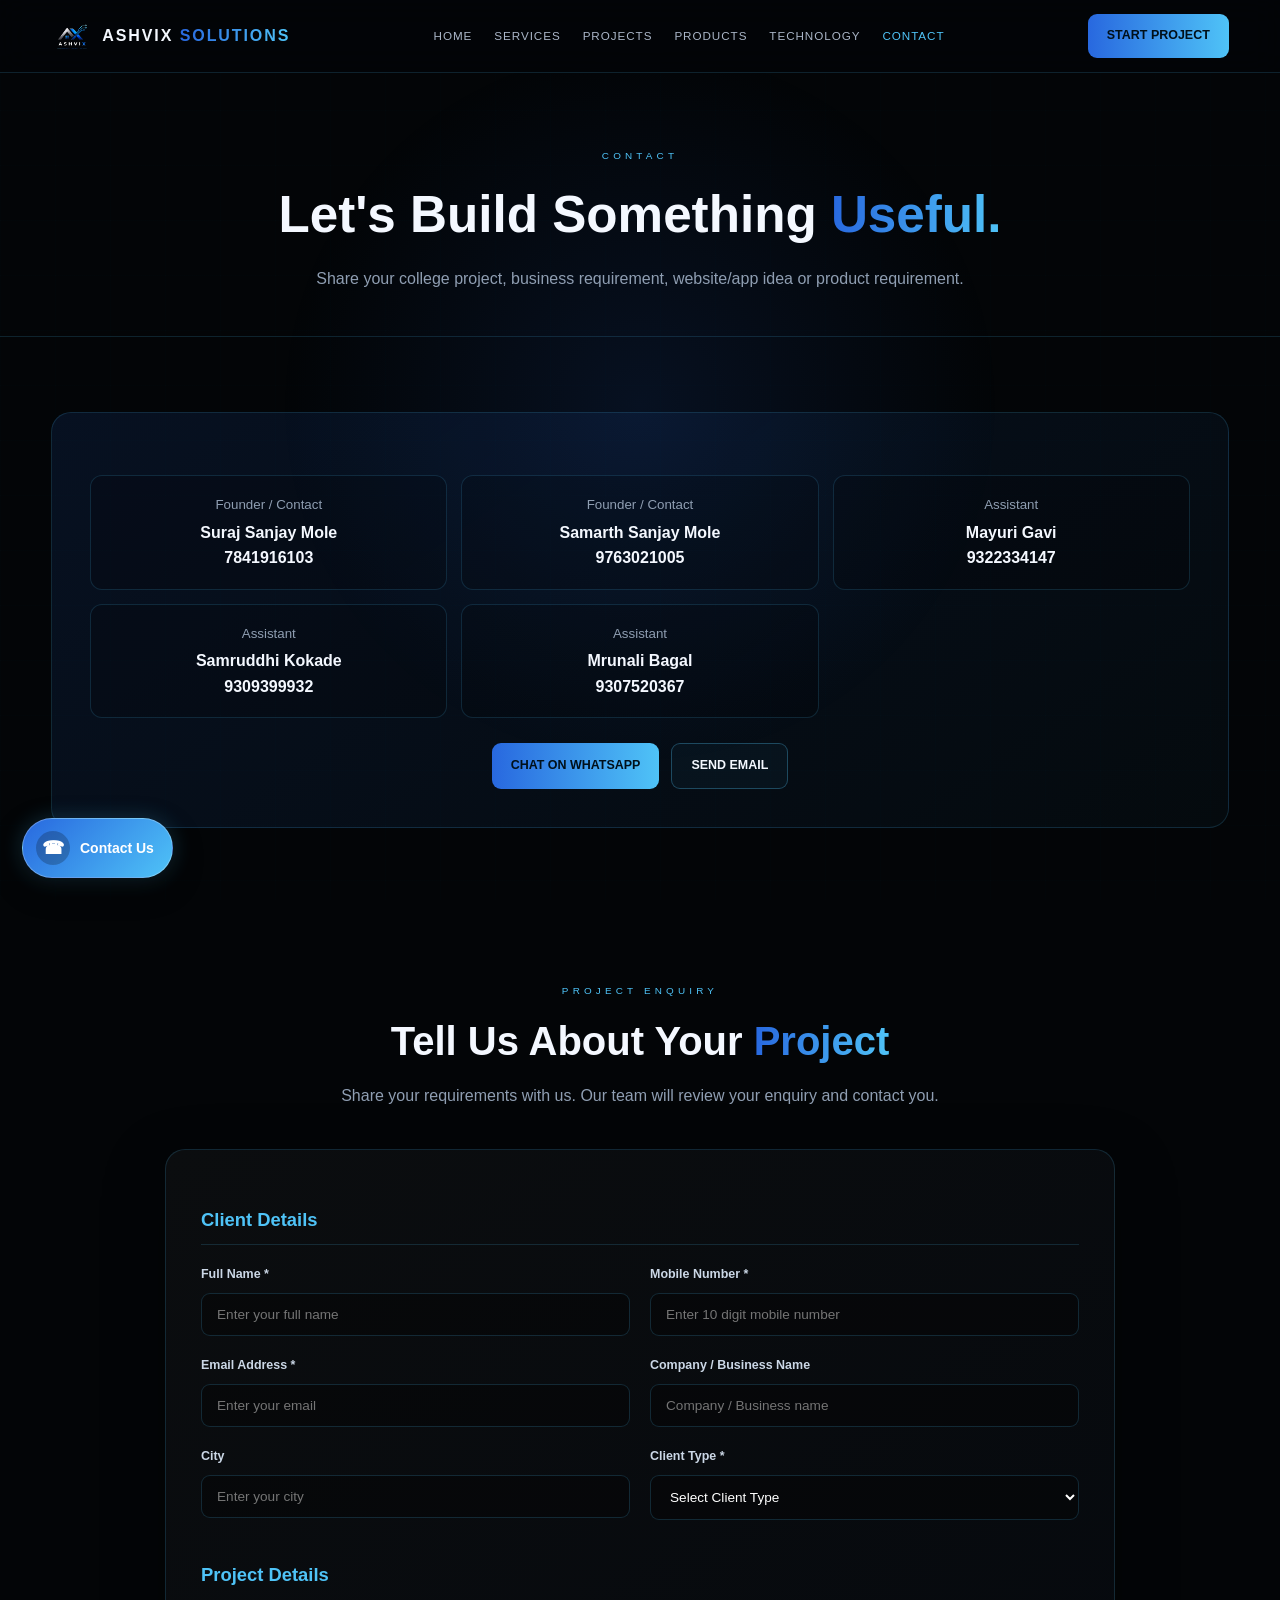
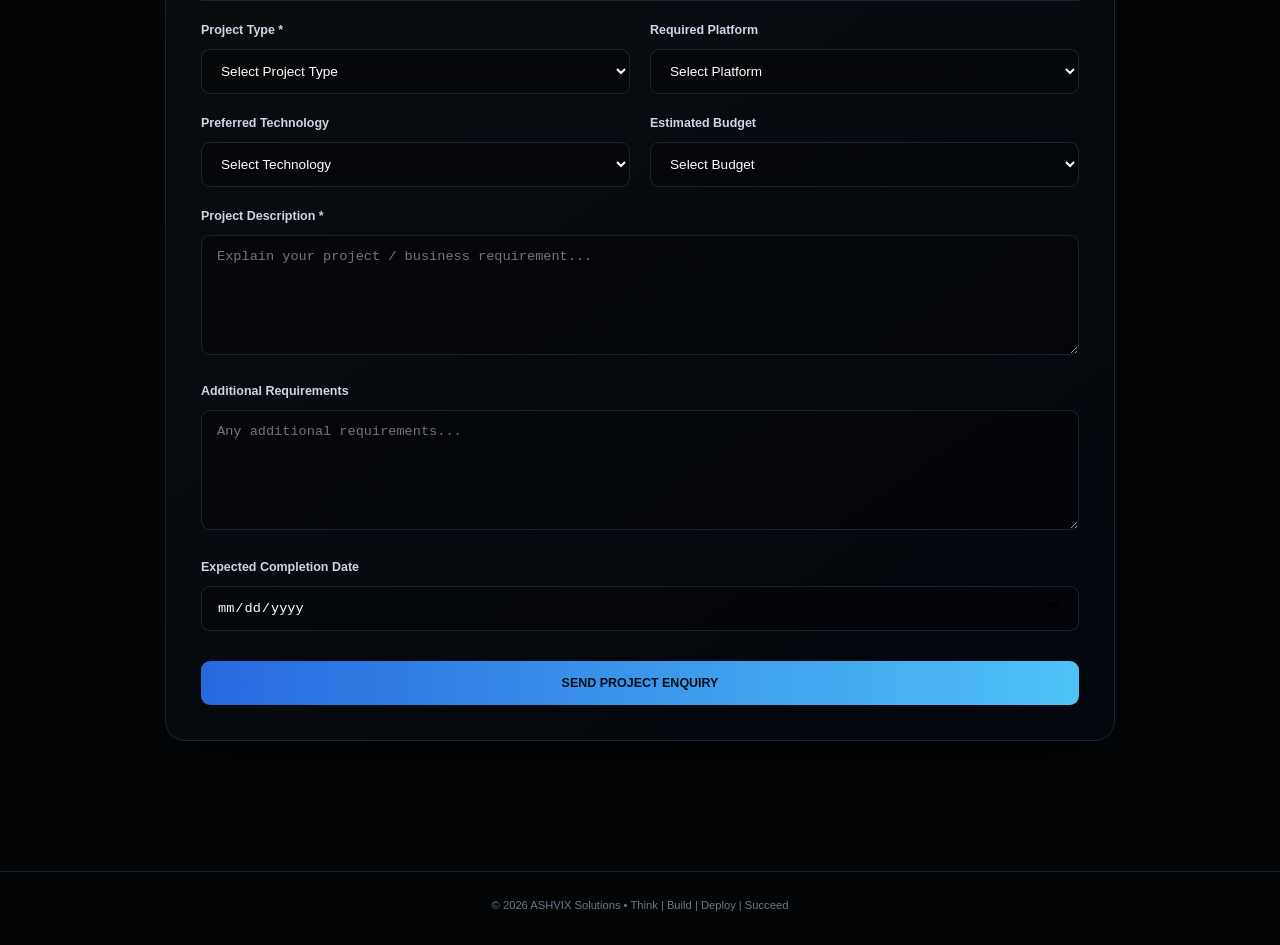
==== contact.html @ 6aa0c2d6 "Add files via upload" ====
<!DOCTYPE html><html lang="en"><head><meta charset="UTF-8"><meta name="viewport" content="width=device-width,initial-scale=1.0"><title>Contact | ASHVIX Solutions</title><meta name="description" content="ASHVIX Solutions — student projects, client software, websites, mobile apps, desktop applications and smart products."><link rel="stylesheet" href="style.css"></head><body>
<nav><div class="container nav">
<a class="brand" href="index.html"><img class="logo-img" src="[data-uri]" alt="ASHVIX Solutions"><span>ASHVIX <span class="grad">SOLUTIONS</span></span></a>
<div class="links">
<a class="" href="index.html">HOME</a>
<a class="" href="services.html">SERVICES</a>
<a class="" href="projects.html">PROJECTS</a>
<a class="" href="products.html">PRODUCTS</a>
<a class="" href="technology.html">TECHNOLOGY</a>
<a class="active" href="contact.html">CONTACT</a>
</div><a class="btn primary" href="contact.html">START PROJECT</a></div></nav>

<header class="page-hero"><div class="container"><div class="tag">Contact</div><h1>Let's Build Something <span class="grad">Useful.</span></h1><p>Share your college project, business requirement, website/app idea or product requirement.</p></div></header>
<section><div class="container"><div class="cta"><div class="contacts">
<div class="contact"><small>Founder / Contact</small><a href="tel:+917841916103">Suraj Sanjay Mole<br>7841916103</a></div>
<div class="contact"><small>Founder / Contact</small><a href="tel:+919763021005">Samarth Sanjay Mole<br>9763021005</a></div>
<div class="contact"><small>Assistant</small><a href="tel:+919322334147">Mayuri Gavi<br>9322334147</a></div>
<div class="contact"><small>Assistant</small><a href="tel:+919309399932">Samruddhi Kokade<br>9309399932</a></div>
<div class="contact"><small>Assistant</small><a href="tel:+919309399932">Mrunali Bagal<br>9307520367</a></div>
</div><div class="actions"><a class="btn primary" href="https://wa.me/917841916103?text=Hello%20ASHVIX%20Solutions%2C%20I%20want%20to%20discuss%20a%20project." target="_blank">CHAT ON WHATSAPP</a><a class="btn outline" href="mailto:ashvixsolutions@gmail.com">SEND EMAIL</a></div></div></div></section>

<section class="enquiry-section">
<div class="container">
<div class="section-title">
<div class="tag">PROJECT ENQUIRY</div>
<h2>Tell Us About Your <span class="grad">Project</span></h2>
<p>Share your requirements with us. Our team will review your enquiry and contact you.</p>
</div>

<form action="send_enquiry.php" method="POST" class="enquiry-form">
<div class="form-section-title">Client Details</div>
<div class="form-row">
<div class="form-group"><label>Full Name *</label><input type="text" name="full_name" placeholder="Enter your full name" required></div>
<div class="form-group"><label>Mobile Number *</label><input type="tel" name="mobile" placeholder="Enter 10 digit mobile number" pattern="[0-9]{10}" maxlength="10" required></div>
</div>
<div class="form-row">
<div class="form-group"><label>Email Address *</label><input type="email" name="email" placeholder="Enter your email" required></div>
<div class="form-group"><label>Company / Business Name</label><input type="text" name="company" placeholder="Company / Business name"></div>
</div>
<div class="form-row">
<div class="form-group"><label>City</label><input type="text" name="city" placeholder="Enter your city"></div>
<div class="form-group"><label>Client Type *</label>
<select name="client_type" required>
<option value="">Select Client Type</option><option>Student</option><option>Business Owner</option><option>Company</option><option>College</option><option>School</option><option>University</option><option>Individual</option><option>Other</option>
</select></div>
</div>

<div class="form-section-title">Project Details</div>
<div class="form-row">
<div class="form-group"><label>Project Type *</label>
<select name="project_type" required>
<option value="">Select Project Type</option><option>College Project</option><option>Website</option><option>Android Application</option><option>iOS Application</option><option>Android & iOS Application</option><option>Desktop Application</option><option>Business Management Software</option><option>E-Commerce</option><option>Portfolio</option><option>AI / ML Project</option><option>Smart Automation</option><option>Other</option>
</select></div>
<div class="form-group"><label>Required Platform</label>
<select name="platform"><option value="">Select Platform</option><option>Web</option><option>Android</option><option>iOS</option><option>Android & iOS</option><option>Windows Desktop</option><option>Multiple Platforms</option></select></div>
</div>
<div class="form-row">
<div class="form-group"><label>Preferred Technology</label>
<select name="technology"><option value="">Select Technology</option><option>Java</option><option>Java Full Stack</option><option>Python</option><option>Python AI / ML</option><option>Flutter</option><option>React.js</option><option>Angular</option><option>MERN</option><option>ASP.NET</option><option>JavaScript</option><option>PHP</option><option>Other</option></select></div>
<div class="form-group"><label>Estimated Budget</label>
<select name="budget"><option value="">Select Budget</option><option>Below ₹10,000</option><option>₹10,000 - ₹25,000</option><option>₹25,000 - ₹50,000</option><option>₹50,000 - ₹1,00,000</option><option>Above ₹1,00,000</option><option>Not Decided</option></select></div>
</div>
<div class="form-group"><label>Project Description *</label><textarea name="project_description" rows="6" placeholder="Explain your project / business requirement..." required></textarea></div>
<div class="form-group"><label>Additional Requirements</label><textarea name="additional_requirements" rows="4" placeholder="Any additional requirements..."></textarea></div>
<div class="form-group"><label>Expected Completion Date</label><input type="date" name="expected_date"></div>
<button type="submit" class="btn primary submit-btn">SEND PROJECT ENQUIRY</button>
</form>
</div>
</section>

<footer><div class="container">© 2026 ASHVIX Solutions • Think | Build | Deploy | Succeed</div></footer>
<!-- Floating Contact Button -->
<a href="contact.html" class="floating-contact" aria-label="Contact ASHVIX Solutions" title="Contact Us">
    <span class="floating-contact-icon">☎</span>
    <span class="floating-contact-text">Contact Us</span>
</a>

</body></html>
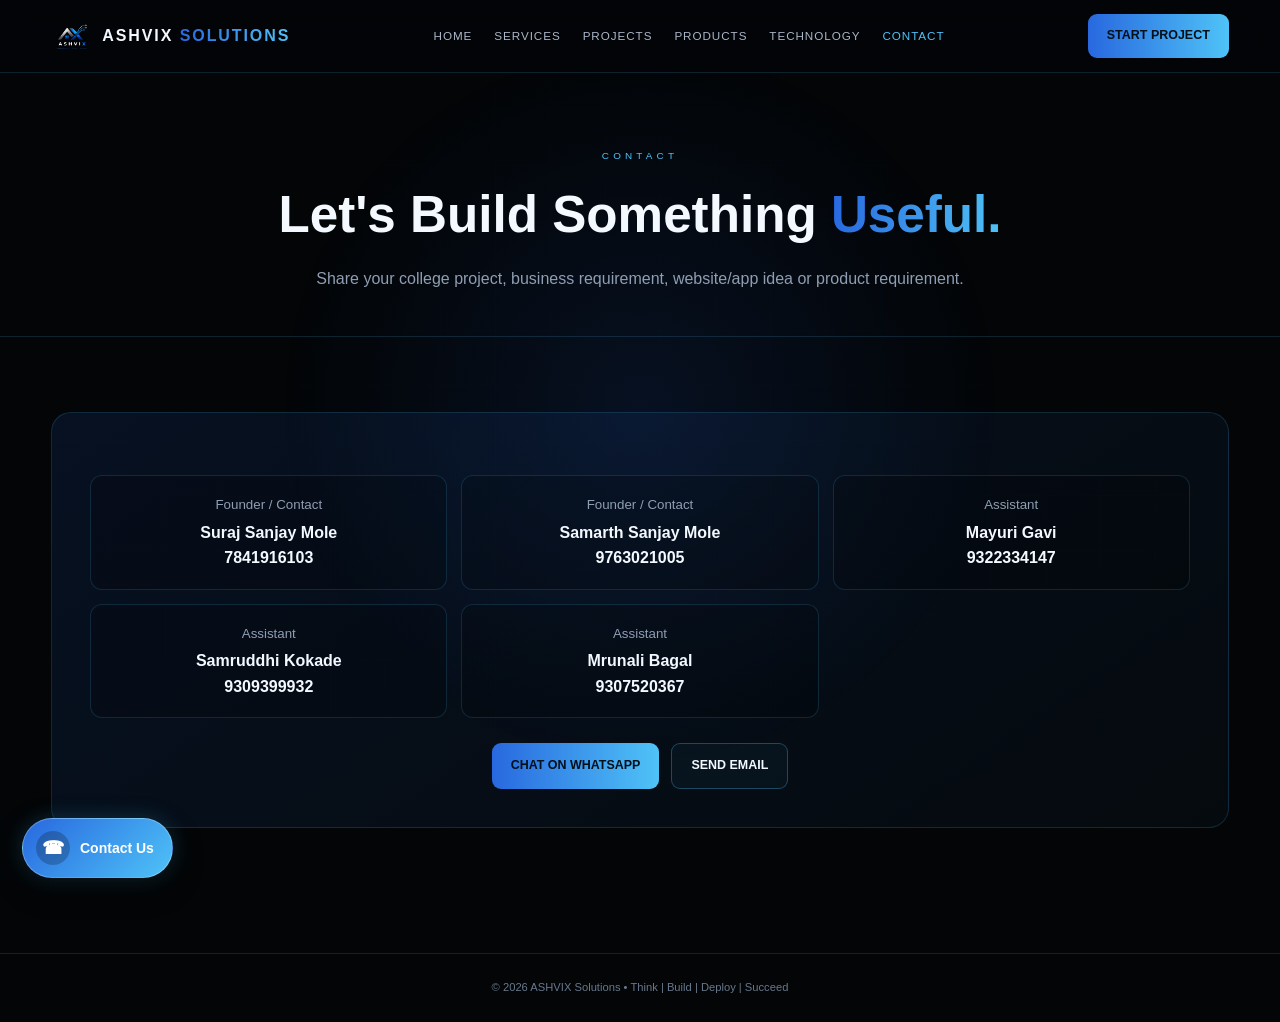
==== commit cc903412: "Update contact.html" ====
--- a/contact.html
+++ b/contact.html
@@ -19,55 +19,6 @@
 <div class="contact"><small>Assistant</small><a href="tel:+919309399932">Mrunali Bagal<br>9307520367</a></div>
 </div><div class="actions"><a class="btn primary" href="https://wa.me/917841916103?text=Hello%20ASHVIX%20Solutions%2C%20I%20want%20to%20discuss%20a%20project." target="_blank">CHAT ON WHATSAPP</a><a class="btn outline" href="mailto:ashvixsolutions@gmail.com">SEND EMAIL</a></div></div></div></section>
 
-<section class="enquiry-section">
-<div class="container">
-<div class="section-title">
-<div class="tag">PROJECT ENQUIRY</div>
-<h2>Tell Us About Your <span class="grad">Project</span></h2>
-<p>Share your requirements with us. Our team will review your enquiry and contact you.</p>
-</div>
-
-<form action="send_enquiry.php" method="POST" class="enquiry-form">
-<div class="form-section-title">Client Details</div>
-<div class="form-row">
-<div class="form-group"><label>Full Name *</label><input type="text" name="full_name" placeholder="Enter your full name" required></div>
-<div class="form-group"><label>Mobile Number *</label><input type="tel" name="mobile" placeholder="Enter 10 digit mobile number" pattern="[0-9]{10}" maxlength="10" required></div>
-</div>
-<div class="form-row">
-<div class="form-group"><label>Email Address *</label><input type="email" name="email" placeholder="Enter your email" required></div>
-<div class="form-group"><label>Company / Business Name</label><input type="text" name="company" placeholder="Company / Business name"></div>
-</div>
-<div class="form-row">
-<div class="form-group"><label>City</label><input type="text" name="city" placeholder="Enter your city"></div>
-<div class="form-group"><label>Client Type *</label>
-<select name="client_type" required>
-<option value="">Select Client Type</option><option>Student</option><option>Business Owner</option><option>Company</option><option>College</option><option>School</option><option>University</option><option>Individual</option><option>Other</option>
-</select></div>
-</div>
-
-<div class="form-section-title">Project Details</div>
-<div class="form-row">
-<div class="form-group"><label>Project Type *</label>
-<select name="project_type" required>
-<option value="">Select Project Type</option><option>College Project</option><option>Website</option><option>Android Application</option><option>iOS Application</option><option>Android & iOS Application</option><option>Desktop Application</option><option>Business Management Software</option><option>E-Commerce</option><option>Portfolio</option><option>AI / ML Project</option><option>Smart Automation</option><option>Other</option>
-</select></div>
-<div class="form-group"><label>Required Platform</label>
-<select name="platform"><option value="">Select Platform</option><option>Web</option><option>Android</option><option>iOS</option><option>Android & iOS</option><option>Windows Desktop</option><option>Multiple Platforms</option></select></div>
-</div>
-<div class="form-row">
-<div class="form-group"><label>Preferred Technology</label>
-<select name="technology"><option value="">Select Technology</option><option>Java</option><option>Java Full Stack</option><option>Python</option><option>Python AI / ML</option><option>Flutter</option><option>React.js</option><option>Angular</option><option>MERN</option><option>ASP.NET</option><option>JavaScript</option><option>PHP</option><option>Other</option></select></div>
-<div class="form-group"><label>Estimated Budget</label>
-<select name="budget"><option value="">Select Budget</option><option>Below ₹10,000</option><option>₹10,000 - ₹25,000</option><option>₹25,000 - ₹50,000</option><option>₹50,000 - ₹1,00,000</option><option>Above ₹1,00,000</option><option>Not Decided</option></select></div>
-</div>
-<div class="form-group"><label>Project Description *</label><textarea name="project_description" rows="6" placeholder="Explain your project / business requirement..." required></textarea></div>
-<div class="form-group"><label>Additional Requirements</label><textarea name="additional_requirements" rows="4" placeholder="Any additional requirements..."></textarea></div>
-<div class="form-group"><label>Expected Completion Date</label><input type="date" name="expected_date"></div>
-<button type="submit" class="btn primary submit-btn">SEND PROJECT ENQUIRY</button>
-</form>
-</div>
-</section>
-
 <footer><div class="container">© 2026 ASHVIX Solutions • Think | Build | Deploy | Succeed</div></footer>
 <!-- Floating Contact Button -->
 <a href="contact.html" class="floating-contact" aria-label="Contact ASHVIX Solutions" title="Contact Us">
@@ -75,4 +26,4 @@
     <span class="floating-contact-text">Contact Us</span>
 </a>
 
-</body></html>+</body></html>
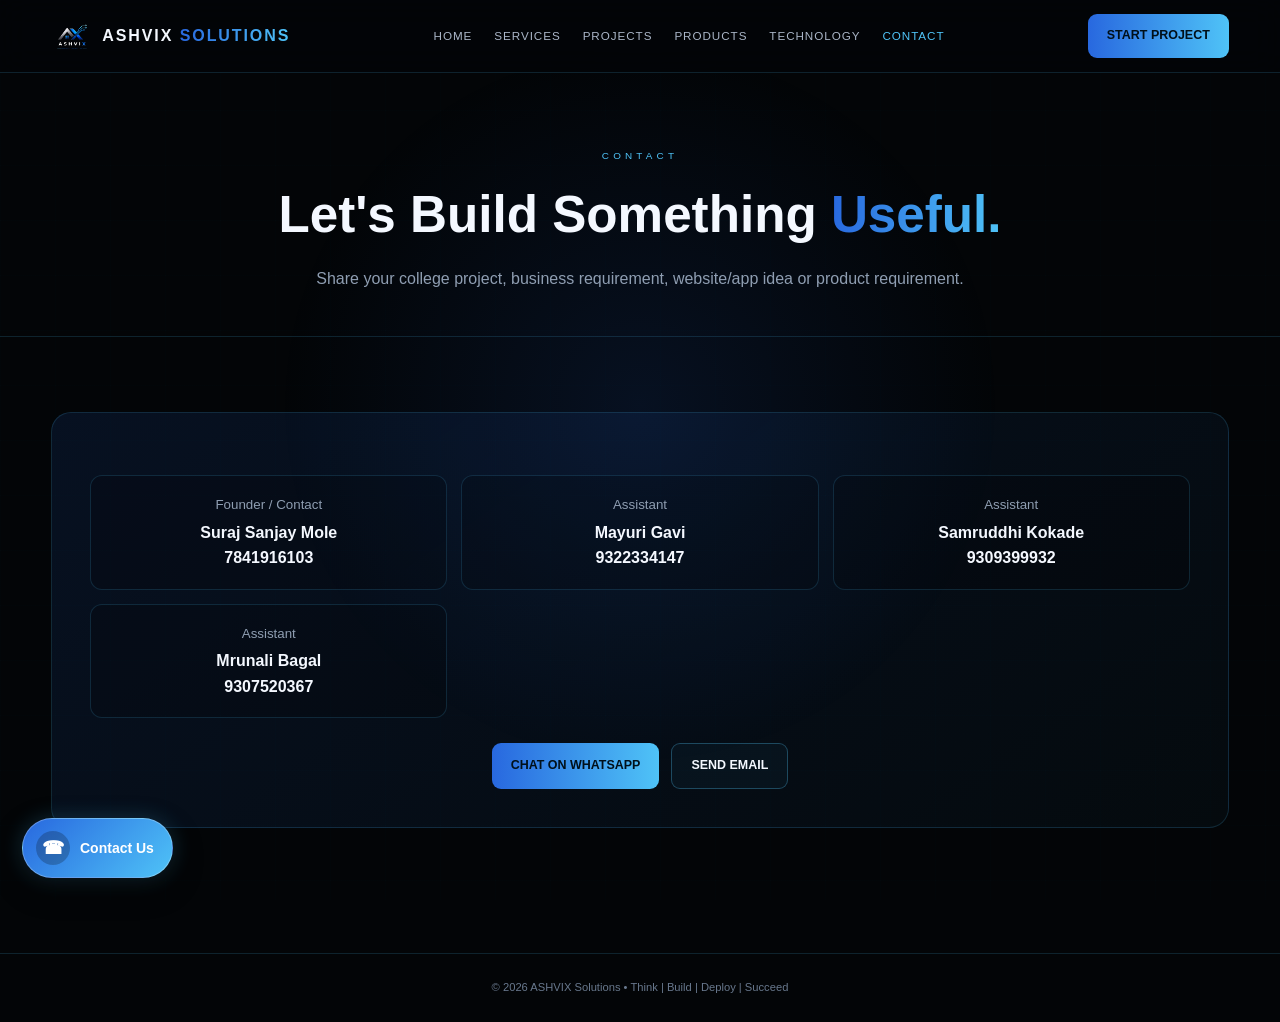
==== commit 9a0831ef: "Update contact.html" ====
--- a/contact.html
+++ b/contact.html
@@ -13,11 +13,10 @@
 <header class="page-hero"><div class="container"><div class="tag">Contact</div><h1>Let's Build Something <span class="grad">Useful.</span></h1><p>Share your college project, business requirement, website/app idea or product requirement.</p></div></header>
 <section><div class="container"><div class="cta"><div class="contacts">
 <div class="contact"><small>Founder / Contact</small><a href="tel:+917841916103">Suraj Sanjay Mole<br>7841916103</a></div>
-<div class="contact"><small>Founder / Contact</small><a href="tel:+919763021005">Samarth Sanjay Mole<br>9763021005</a></div>
 <div class="contact"><small>Assistant</small><a href="tel:+919322334147">Mayuri Gavi<br>9322334147</a></div>
 <div class="contact"><small>Assistant</small><a href="tel:+919309399932">Samruddhi Kokade<br>9309399932</a></div>
 <div class="contact"><small>Assistant</small><a href="tel:+919309399932">Mrunali Bagal<br>9307520367</a></div>
-</div><div class="actions"><a class="btn primary" href="https://wa.me/917841916103?text=Hello%20ASHVIX%20Solutions%2C%20I%20want%20to%20discuss%20a%20project." target="_blank">CHAT ON WHATSAPP</a><a class="btn outline" href="mailto:ashvixsolutions@gmail.com">SEND EMAIL</a></div></div></div></section>
+</div><div class="actions"><a class="btn primary" href="https://wa.me/919403930803?text=Hello%20ASHVIX%20Solutions%2C%20I%20want%20to%20discuss%20a%20project." target="_blank">CHAT ON WHATSAPP</a><a class="btn outline" href="mailto:ashvix.solutions@gmail.com">SEND EMAIL</a></div></div></div></section>
 
 <footer><div class="container">© 2026 ASHVIX Solutions • Think | Build | Deploy | Succeed</div></footer>
 <!-- Floating Contact Button -->
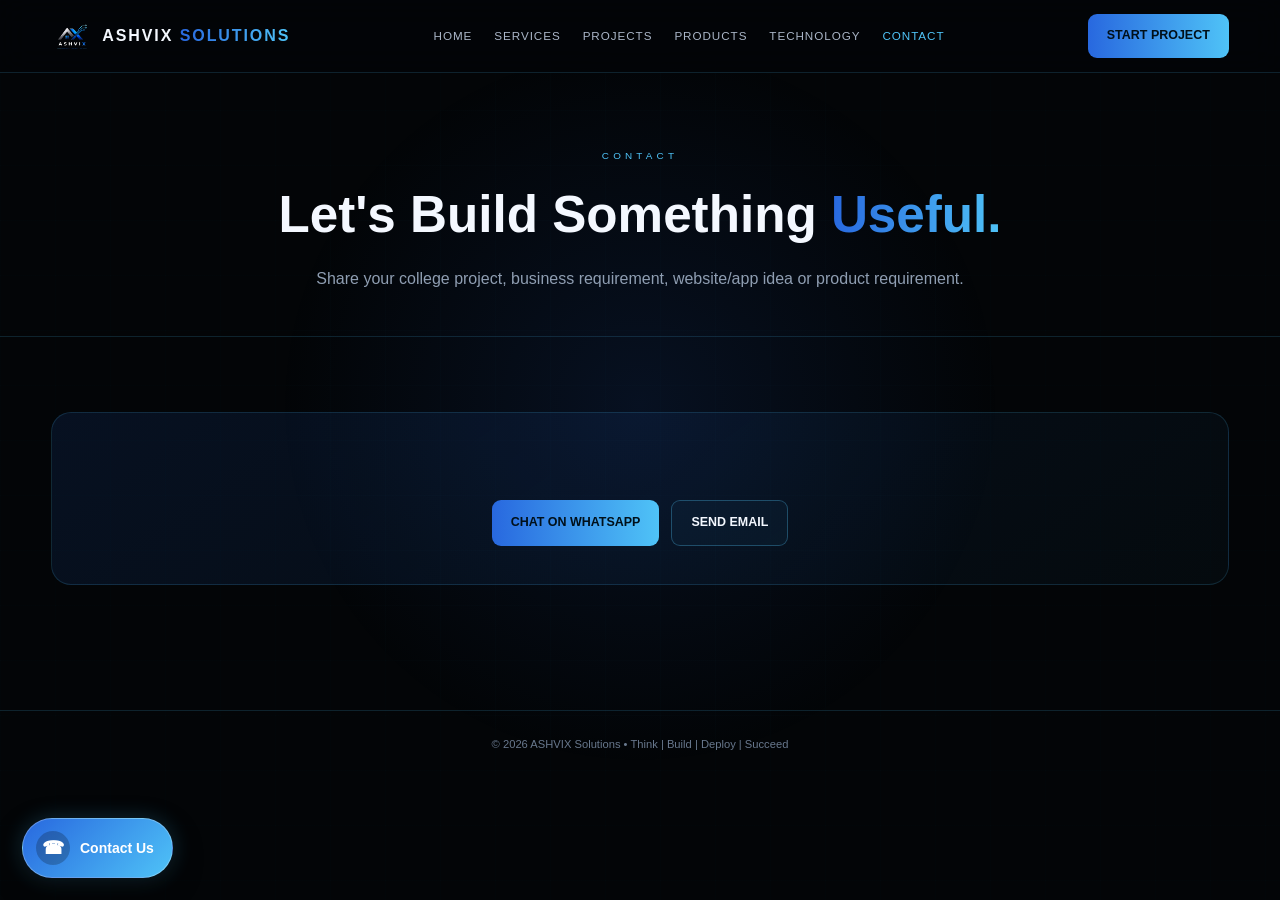
==== commit ffe5e58f: "Update contact.html" ====
--- a/contact.html
+++ b/contact.html
@@ -12,10 +12,6 @@
 
 <header class="page-hero"><div class="container"><div class="tag">Contact</div><h1>Let's Build Something <span class="grad">Useful.</span></h1><p>Share your college project, business requirement, website/app idea or product requirement.</p></div></header>
 <section><div class="container"><div class="cta"><div class="contacts">
-<div class="contact"><small>Founder / Contact</small><a href="tel:+917841916103">Suraj Sanjay Mole<br>7841916103</a></div>
-<div class="contact"><small>Assistant</small><a href="tel:+919322334147">Mayuri Gavi<br>9322334147</a></div>
-<div class="contact"><small>Assistant</small><a href="tel:+919309399932">Samruddhi Kokade<br>9309399932</a></div>
-<div class="contact"><small>Assistant</small><a href="tel:+919309399932">Mrunali Bagal<br>9307520367</a></div>
 </div><div class="actions"><a class="btn primary" href="https://wa.me/919403930803?text=Hello%20ASHVIX%20Solutions%2C%20I%20want%20to%20discuss%20a%20project." target="_blank">CHAT ON WHATSAPP</a><a class="btn outline" href="mailto:ashvix.solutions@gmail.com">SEND EMAIL</a></div></div></div></section>
 
 <footer><div class="container">© 2026 ASHVIX Solutions • Think | Build | Deploy | Succeed</div></footer>
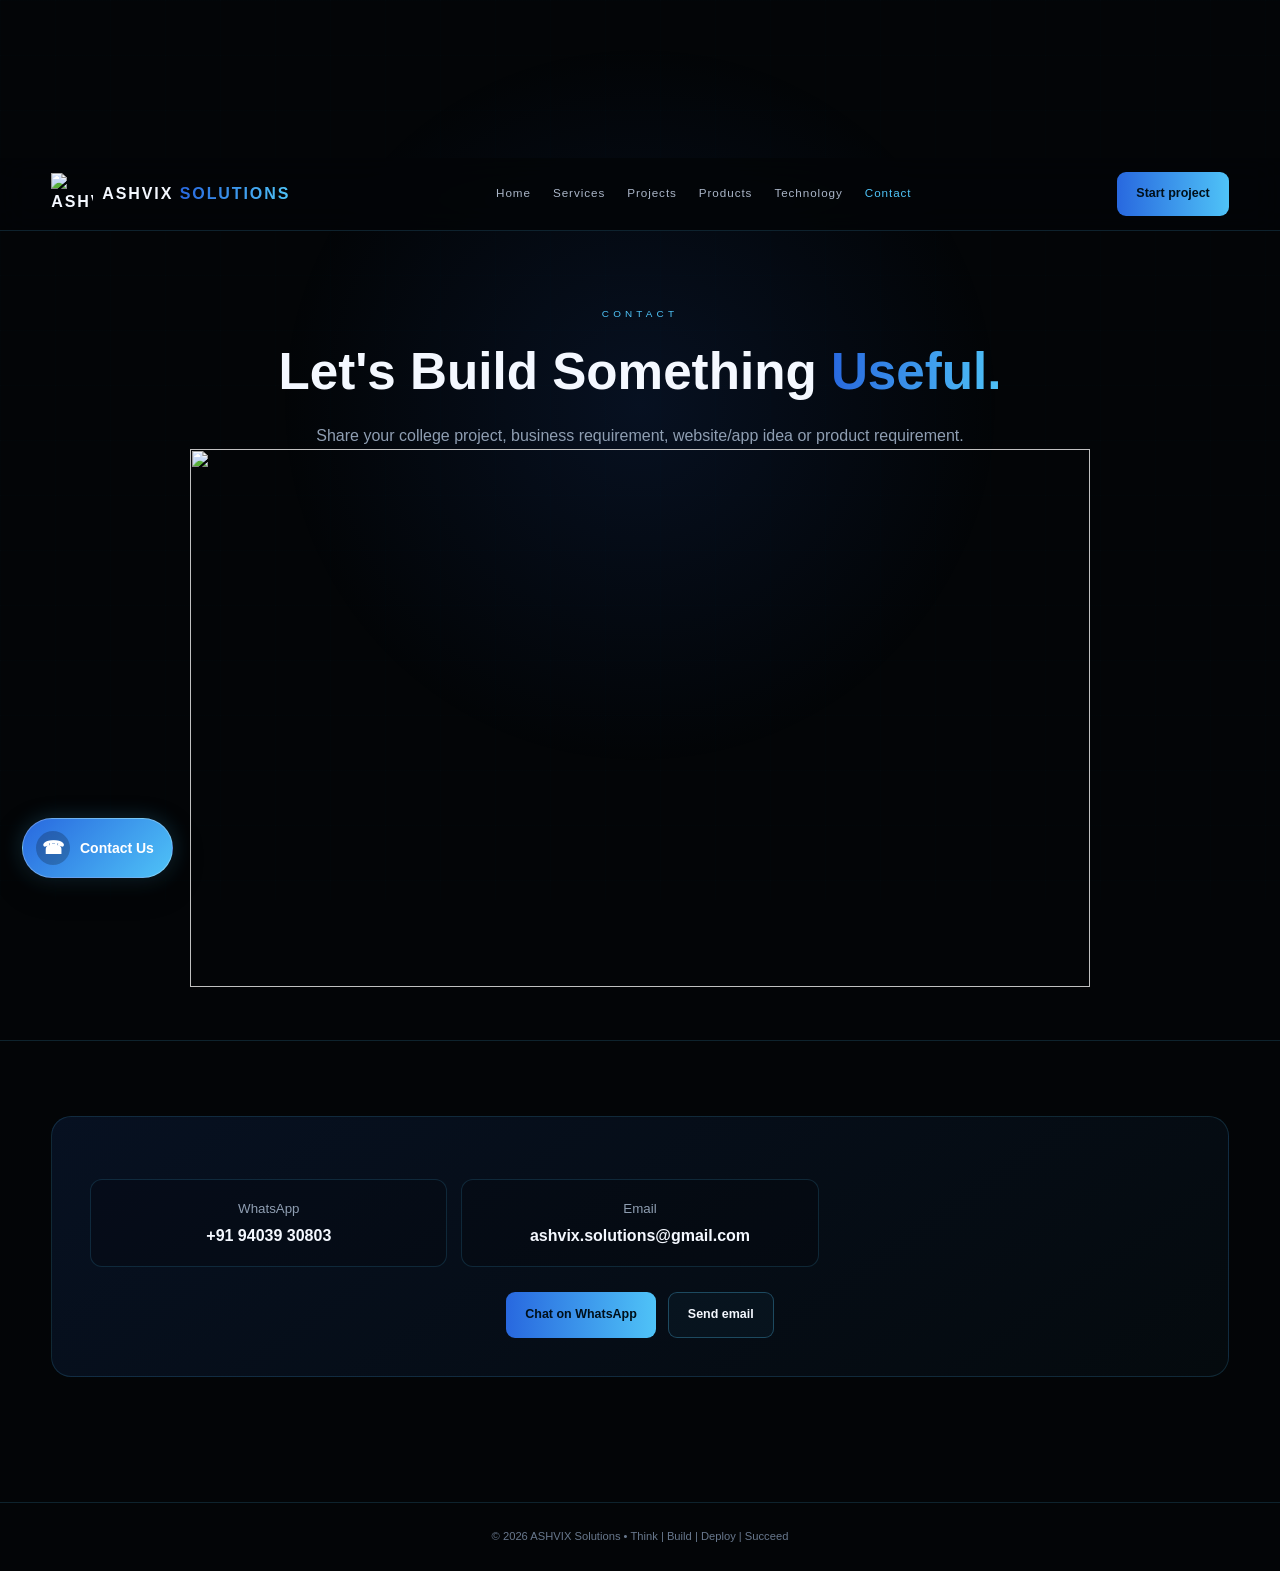
==== commit 90dba238: "Update contact.html" ====
--- a/contact.html
+++ b/contact.html
@@ -1,18 +1,20 @@
-<!DOCTYPE html><html lang="en"><head><meta charset="UTF-8"><meta name="viewport" content="width=device-width,initial-scale=1.0"><title>Contact | ASHVIX Solutions</title><meta name="description" content="ASHVIX Solutions — student projects, client software, websites, mobile apps, desktop applications and smart products."><link rel="stylesheet" href="style.css"></head><body>
+<!DOCTYPE html><html lang="en"><head><meta charset="UTF-8"><meta name="viewport" content="width=device-width,initial-scale=1.0"><title>Contact | ASHVIX Solutions</title><meta name="description" content="ASHVIX Solutions — student projects, client software, websites, mobile apps, desktop applications and smart products."><link rel="icon" href="favicon.ico" sizes="any"><link rel="icon" type="image/png" sizes="32x32" href="assets/img/favicon-32.png"><link rel="apple-touch-icon" href="assets/img/apple-touch-icon.png"><meta name="theme-color" content="#050914"><meta property="og:type" content="website"><meta property="og:site_name" content="ASHVIX Solutions"><meta property="og:title" content="Contact | ASHVIX Solutions"><meta property="og:description" content="ASHVIX Solutions — student projects, client software, websites, mobile apps, desktop applications and smart products."><meta property="og:image" content="https://ashvix.in/assets/img/og-image.jpg"><meta name="twitter:card" content="summary_large_image"><link rel="stylesheet" href="style.css?v=3d1"></head><body><canvas id="bg3d" aria-hidden="true"></canvas>
 <nav><div class="container nav">
-<a class="brand" href="index.html"><img class="logo-img" src="[data-uri]